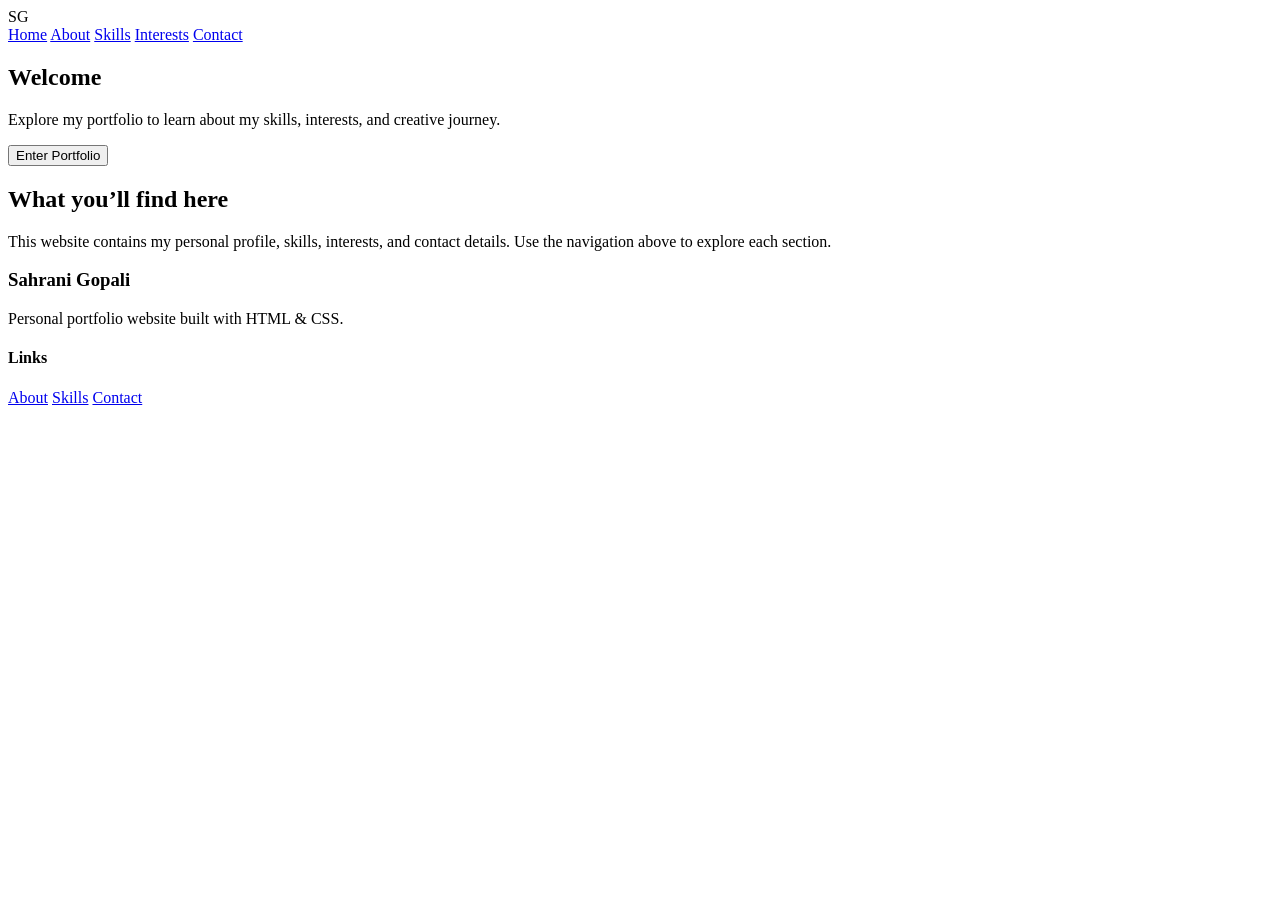
==== index.html @ bd9f1d1c "Rename Portfolio_website/index.html to index.html" ====
<!DOCTYPE html>
<html>
<head>
    <title>Sahrani Gopali | Home</title>
    <link rel="stylesheet" href="styles.css">
</head>

<body>

<nav>
    <div class="logo">
        <a href="index.html" style="text-decoration:none; color:inherit;">
            SG
        </a>
    </div>

    <div class="nav-links">
        <a href="index.html">Home</a>
        <a href="about.html">About</a>
        <a href="skills.html">Skills</a>
        <a href="interests.html">Interests</a>
        <a href="contact.html">Contact</a>
    </div>
</nav>

<section class="hero">
    <div class="hero-content">
        <h1>Welcome</h1>
        <p>Explore my portfolio to learn about my skills, interests, and creative journey.</p>

        <div class="hero-buttons">
            <button onclick="location.href='about.html'">Enter Portfolio</button>
        </div>
    </div>
</section>

<div class="container">
    <div class="card">
        <h2>What you’ll find here</h2>
        <p>
            This website contains my personal profile, skills, interests, and contact details.
            Use the navigation above to explore each section.
        </p>
    </div>
</div>

<footer>
    <div class="footer-container">

        <div class="footer-left">
            <h3>Sahrani Gopali</h3>
            <p>Personal portfolio website built with HTML & CSS.</p>
        </div>

        <div class="footer-right">
            <h4>Links</h4>
            <a href="about.html">About</a>
            <a href="skills.html">Skills</a>
            <a href="contact.html">Contact</a>
        </div>

    </div>
</footer>

</body>
</html>
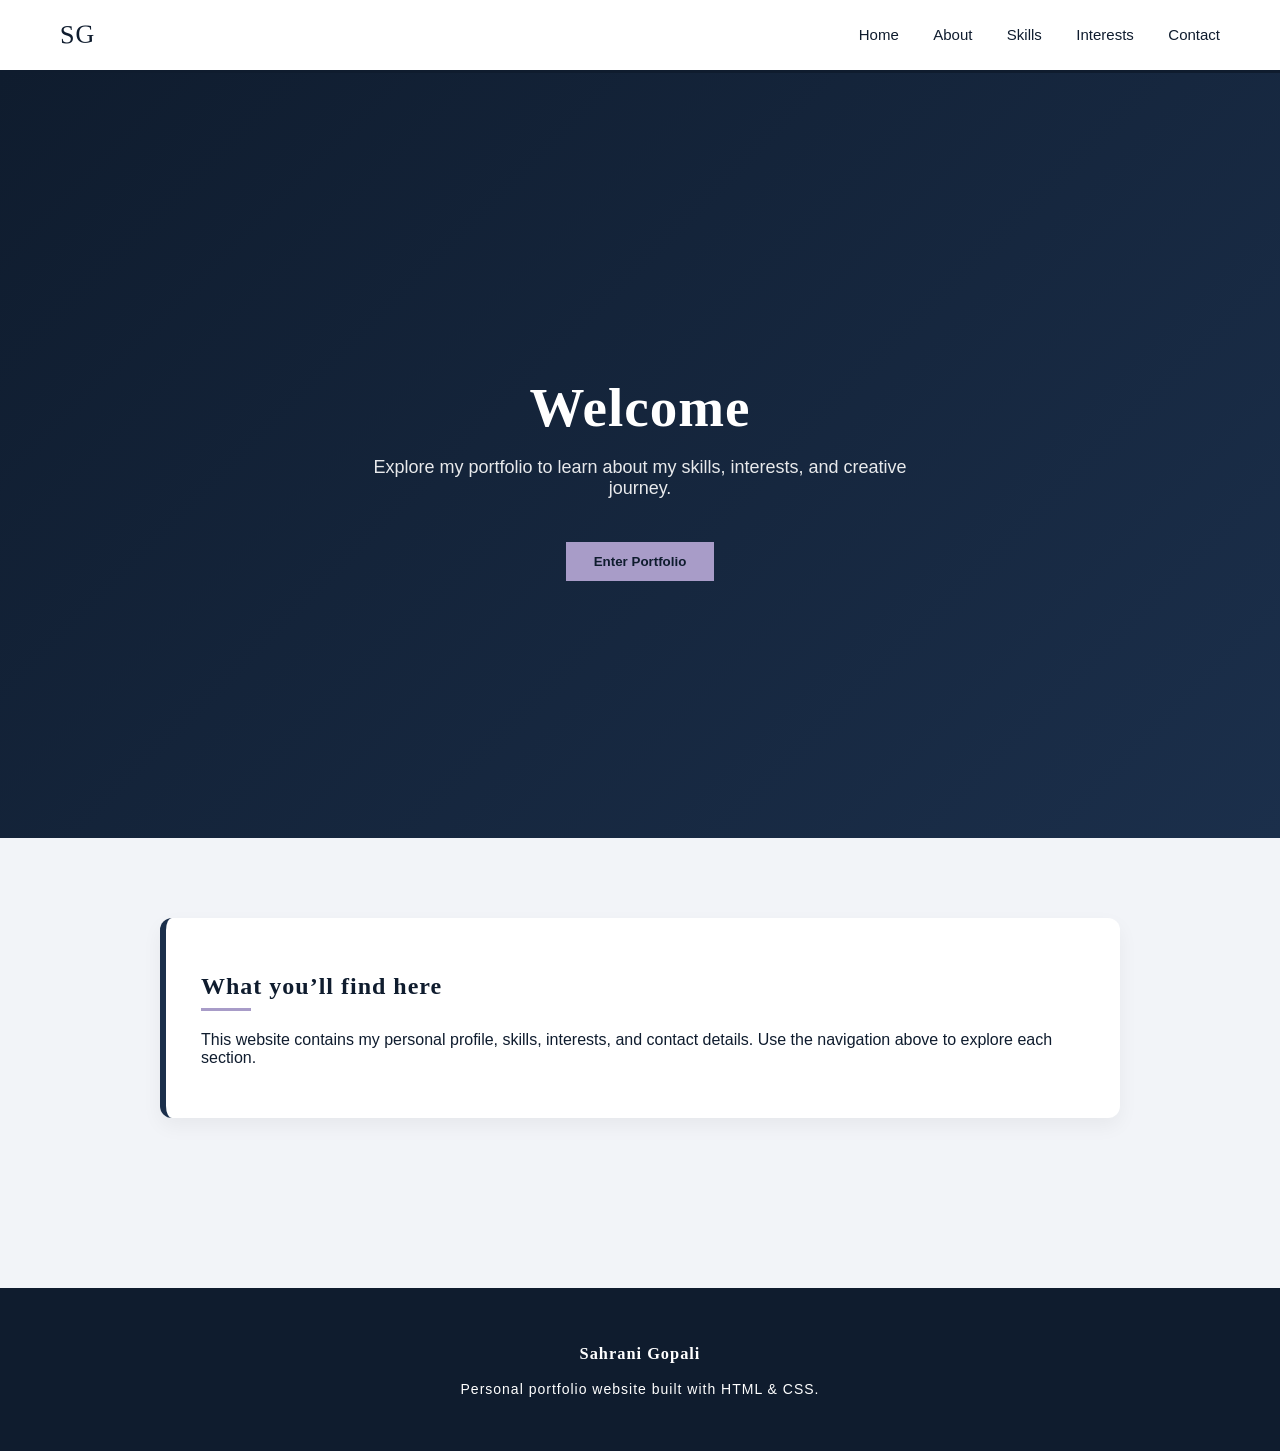
==== commit 37063710: "Update index.html" ====
--- a/index.html
+++ b/index.html
@@ -51,14 +51,6 @@
             <h3>Sahrani Gopali</h3>
             <p>Personal portfolio website built with HTML & CSS.</p>
         </div>
-
-        <div class="footer-right">
-            <h4>Links</h4>
-            <a href="about.html">About</a>
-            <a href="skills.html">Skills</a>
-            <a href="contact.html">Contact</a>
-        </div>
-
     </div>
 </footer>
 
--- a/styles.css
+++ b/styles.css
@@ -0,0 +1,176 @@
+/* Base Styling */
+body {
+    margin: 0;
+    font-family: "Helvetica Neue", Arial, sans-serif;
+    background-color: #f2f4f8;
+    color: #0f1c2e;
+}
+
+/* Headings */
+h1, h2, h3 {
+    font-family: Georgia, "Times New Roman", serif;
+    letter-spacing: 1px;
+    position: relative;
+}
+
+/* Subtle Divider */
+h2::after {
+    content: "";
+    display: block;
+    width: 50px;
+    height: 3px;
+    background: #a89cc8;
+    margin-top: 8px;
+}
+
+/* NAVBAR */
+nav {
+    background-color: #ffffff;
+    display: flex;
+    justify-content: space-between;
+    align-items: center;
+    padding: 20px 60px;
+    border-bottom: 3px solid #0f1c2e;
+    position: sticky;
+    top: 0;
+}
+
+/* Logo */
+.logo {
+    font-family: "Brush Script MT", "Lucida Handwriting", cursive;
+    font-size: 26px;
+    letter-spacing: 1px;
+    color: #0f1c2e;
+    transform: rotate(-2deg);
+    font-weight: 500;
+}
+
+/* Nav Links */
+.nav-links a {
+    text-decoration: none;
+    color: #0f1c2e;
+    margin-left: 30px;
+    font-size: 15px;
+    position: relative;
+    transition: 0.3s ease;
+}
+
+.nav-links a:hover {
+    color: #a89cc8;
+}
+
+.nav-links a::after {
+    content: "";
+    position: absolute;
+    width: 0%;
+    height: 2px;
+    background: #a89cc8;
+    left: 0;
+    bottom: -4px;
+    transition: 0.3s;
+}
+
+.nav-links a:hover::after {
+    width: 100%;
+}
+
+/* HERO SECTION */
+.hero {
+    height: 85vh;
+    display: flex;
+    justify-content: center;
+    align-items: center;
+    text-align: center;
+    flex-direction: column;
+    background: linear-gradient(135deg, #0f1c2e, #1b2f4b);
+    color: white;
+}
+
+.hero h1 {
+    font-size: 55px;
+    margin-bottom: 15px;
+}
+
+.hero p {
+    max-width: 600px;
+    font-size: 18px;
+    opacity: 0.9;
+}
+
+.hero button {
+    margin-top: 25px;
+    padding: 12px 28px;
+    background-color: #a89cc8;
+    border: none;
+    color: #0f1c2e;
+    font-weight: bold;
+    cursor: pointer;
+    transition: 0.3s;
+}
+
+.hero button:hover {
+    background-color: #c2b9dd;
+}
+
+/* CONTAINER */
+.container {
+    width: 75%;
+    margin: auto;
+    padding: 80px 0;
+}
+
+/* CARD DESIGN */
+.card {
+    background: #ffffff;
+    padding: 35px;
+    border-radius: 12px;
+    margin-bottom: 30px;
+    box-shadow: 0px 8px 20px rgba(0,0,0,0.05);
+    border-left: 6px solid #1b2f4b;
+}
+
+/* Lists */
+ul {
+    line-height: 2;
+}
+
+/* FORM */
+form input, form textarea {
+    width: 100%;
+    padding: 10px;
+    margin: 8px 0 18px 0;
+    border-radius: 6px;
+    border: 1px solid #ccc;
+    transition: 0.3s;
+}
+
+form input:focus,
+form textarea:focus {
+    border-color: #a89cc8;
+    outline: none;
+}
+
+/* Buttons */
+button {
+    background-color: #0f1c2e;
+    color: white;
+    padding: 10px 25px;
+    border: none;
+    cursor: pointer;
+    transition: 0.3s;
+}
+
+button:hover {
+    background-color: #1b2f4b;
+}
+
+/* FOOTER */
+footer {
+    background-color: #0f1c2e;
+    color: white;
+    text-align: center;
+    padding: 40px 0;
+    font-size: 14px;
+    letter-spacing: 1px;
+    margin-top: 60px;
+}
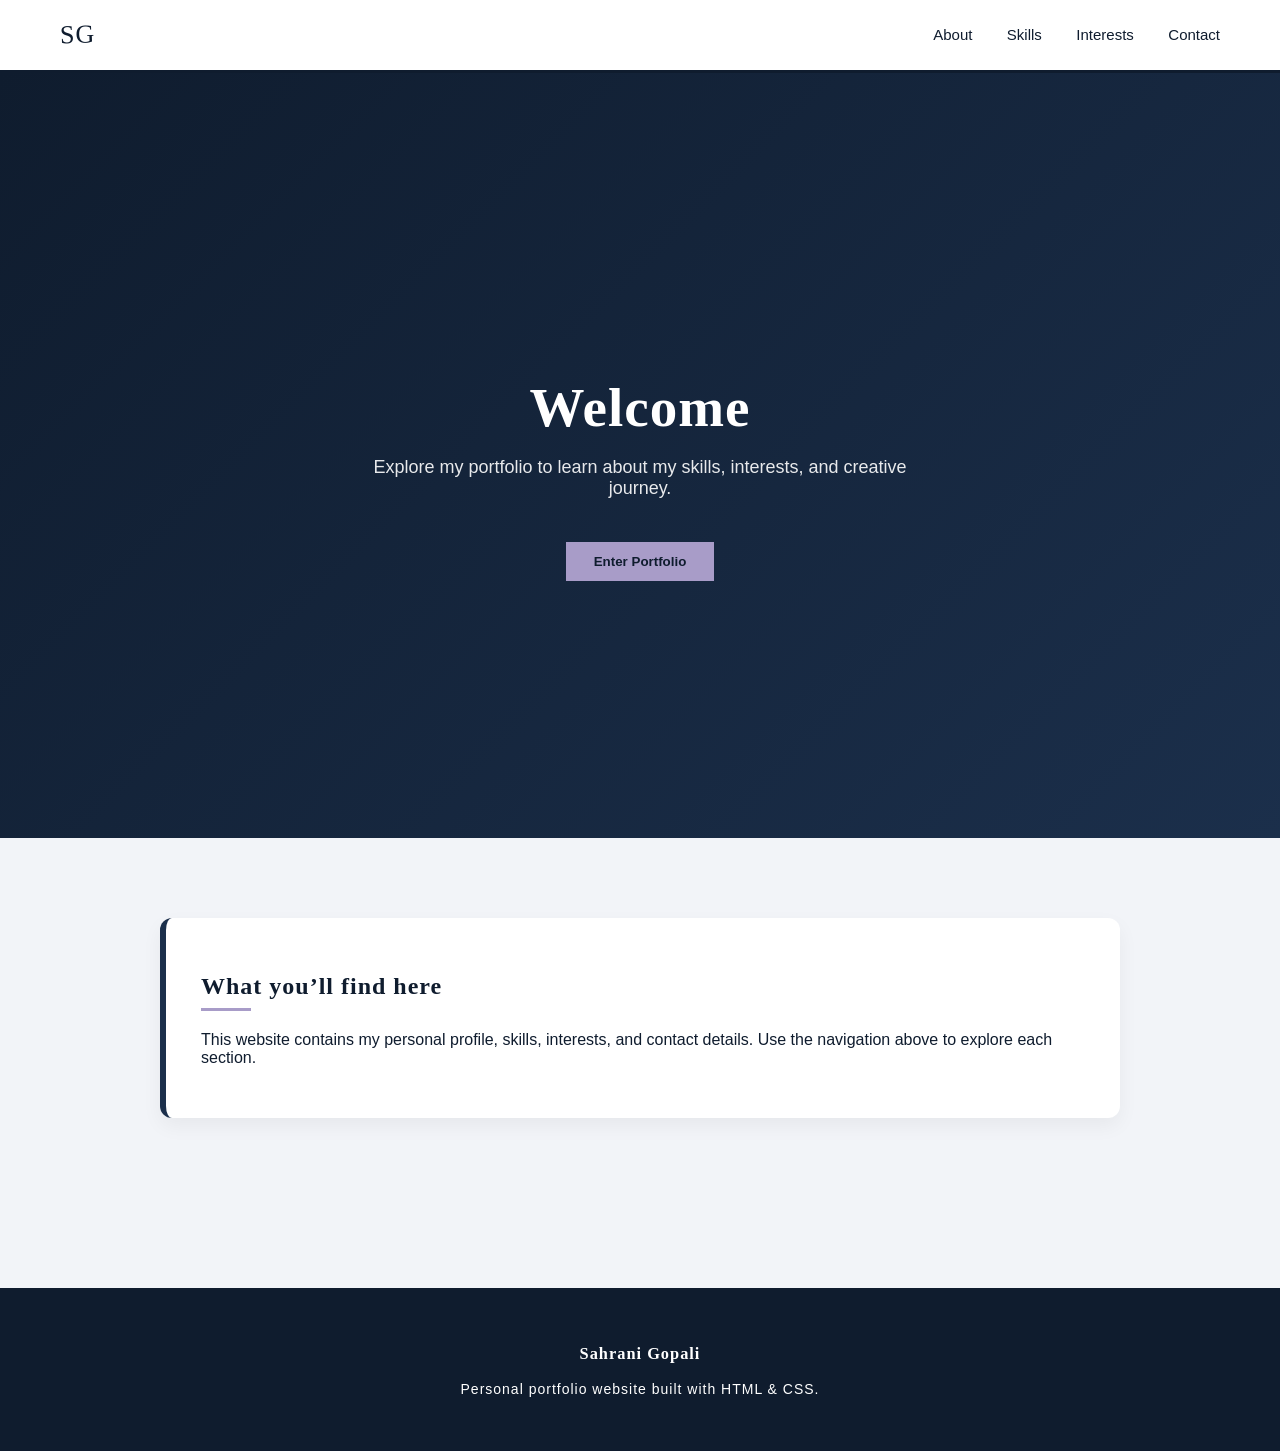
==== commit b05c00c6: "Fix HTML formatting and clean up structure" ====
--- a/index.html
+++ b/index.html
@@ -15,7 +15,6 @@
     </div>
 
     <div class="nav-links">
-        <a href="index.html">Home</a>
         <a href="about.html">About</a>
         <a href="skills.html">Skills</a>
         <a href="interests.html">Interests</a>
